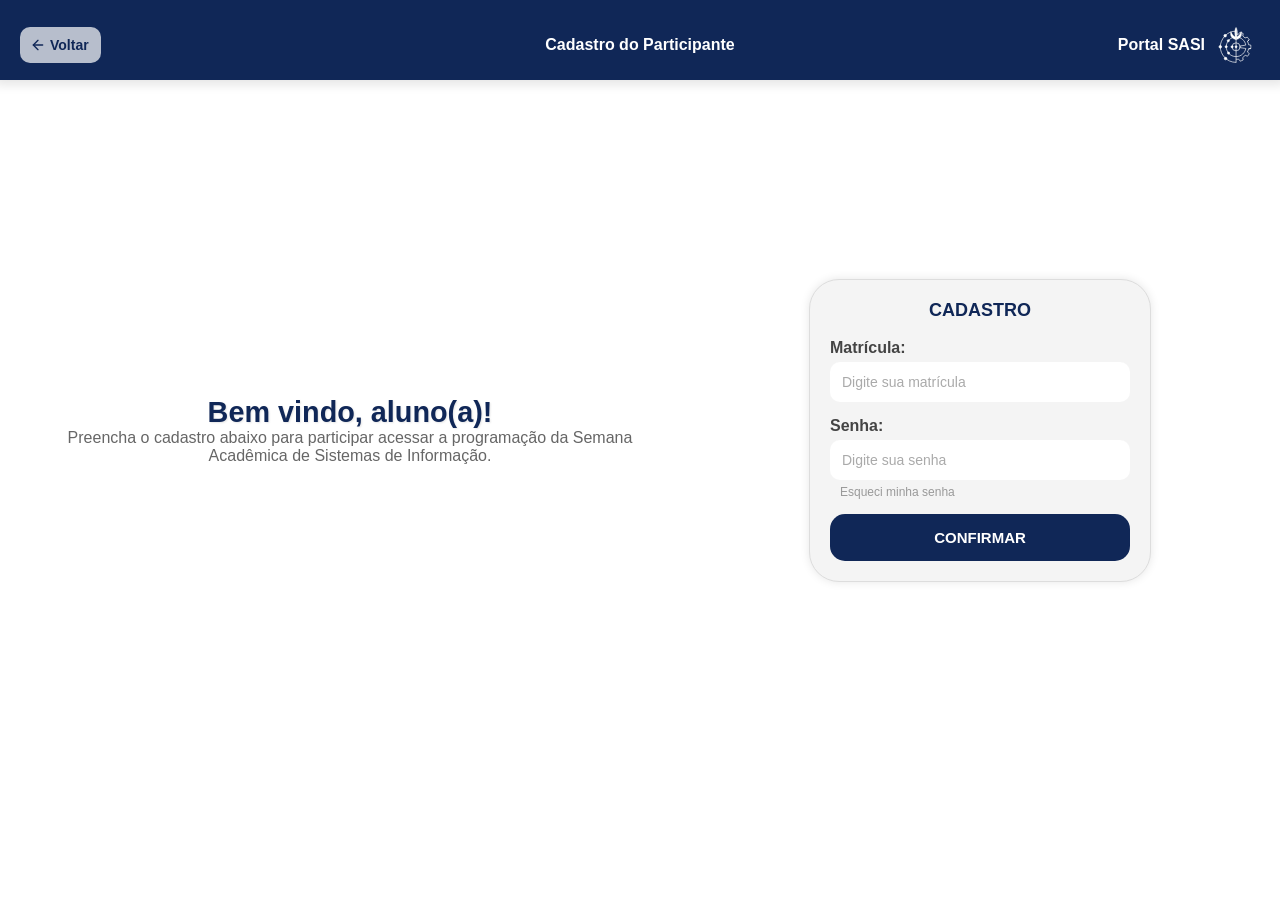
==== discente.html @ b6486fb3 "sla" ====
<!DOCTYPE html>
<html lang="pt-br">
<head>
    <meta charset="UTF-8">
    <meta name="viewport" content="width=device-width, initial-scale=1.0">
    <link rel="stylesheet" href="style.css">
    <title>Cadastro do Participante - SASI</title>
</head>
<body>
    <header>
        <a href="index.html" class="voltar"><svg xmlns="http://www.w3.org/2000/svg" width="24" height="24" viewBox="0 0 24 24" fill="none" stroke="currentColor" stroke-width="2" stroke-linecap="round" stroke-linejoin="round" class="lucide lucide-arrow-left preview-icon"><path d="m12 19-7-7 7-7"/><path d="M19 12H5"/></svg>Voltar</a>
        <h1>Cadastro do Participante</h1>
        <div class="logo">
            <h2>Portal SASI</h2>
            <img src="logo-white-ufrrj.svg" alt="Logo da UFRRJ">

        </div>
    </header>
    <main>
        <div class="title">
            <h2>Bem vindo, aluno(a)!</h2>
            <p>Preencha o cadastro abaixo para participar acessar a programação da Semana Acadêmica de Sistemas de Informação.</p>
        </div>
        <div class="cadastro-container">
            <form action="programacao.html" method="get">
                <span>Cadastro</span>
                <label for="matricula">Matrícula:</label>
                <input type="number" id="matricula" placeholder="Digite sua matrícula" required>
                <label for="senha">Senha:</label>
                <input type="password" id="senha" placeholder="Digite sua senha" required>
                <a href="#" id="esqueci-senha">Esqueci minha senha</a>
                <button type="submit">Confirmar</button>
            </form>
        </div>
    </main>
</body>
</html>
---- style.css ----
body {
    font-family: Arial, sans-serif;
    margin: 0;
    padding: 0;
}

header {
    position: fixed;
    left: 0;
    right: 0;
    display: grid;
    grid-template-columns: 1fr 2fr 1fr;
    align-items: center;
    background-color: #102757;
    color: #fff;
    padding: 20px;
    height: 40px;
    box-shadow: 0 0 10px 5px rgba(0, 0, 0, 0.1);
    h1 {
        display: flex;
        align-items: center;
        justify-content: center;
        margin: 0;
        font-size: 16px;
        font-weight: 600;
    }
    .logo {
        display: flex;
        flex-direction: row;
        align-items: center;
        justify-content: flex-end;
        gap: 5px;
        h2 {
            margin: 0;
            font-size: 16px;
            font-weight: 600;
        }
        img {
            height: 50px;
        }
    }
    .voltar {
        display: inline-flex;
        align-items: center;
        justify-content: flex-start;
        align-self: center;
        width: fit-content;
        padding: 10px 12px 10px 6px;
        text-decoration: none;
        background-color: #ffffffb2;
        border-radius: 10px;
        color: #102757;
        font-size: 14px;
        font-weight: 600;
        &:hover {
            color: #113175;
            background-color: #ddd;
            transform: scale(1.05);
        }
        svg {
        
            height: 16px;
        }
    }

}
main{
    display: flex;
    flex-direction: column;
    align-items: center;
    padding-top: 80px;
} 

.title {
    text-align: center;
    margin: 50px 30px;
    max-width: 600px;
    h2 {
        margin: 0;
        font-size: 1.8rem;
        font-weight: 600;
        color: #102757;
        text-shadow: 1px 1px 2px rgba(0, 0, 0, 0.1);
    }
    p {
        margin: 0;
        font-size: 16px;
        color: #666;
    }
}

.cadastro-container {
    display: flex;
    flex-direction: column;
    border: 1px solid #ddd;
    border-radius: 30px;
    background-color: #f4f4f4;
    min-width: 300px;
    max-width: 500px;
    margin: 20px;
    padding: 20px;
    box-shadow: 0px 0px 10px rgba(0, 0, 0, 0.1);
    form {
        display: contents;
    }
    span {
        font-size: 18px;
        font-weight: 600;
        text-align: center;
        text-transform: uppercase;
        color: #102757;
        margin-bottom: 18px;
    }
    label {
        font-size: 16px;
        font-weight: 600;
        color: #444;
        margin-bottom: 5px;
    }
    input {
        padding: 12px;
        font-size: 14px;
        border: none;
        border-radius: 10px;
        margin-bottom: 15px;
        &:focus {
            outline: none;
            box-shadow: 0px 0px 5px rgba(16, 39, 87, 0.5);

        }
        &::placeholder {
            color: #aaa;
        }
        &:hover {
            box-shadow: 0px 0px 5px rgba(16, 39, 87, 0.3);
            transform: scale(1.02);
            transition: all 0.3s ease;
        }
    }
    a {
        margin-top: 0;
        margin-left: 10px;
        font-size: 12px;
        font-weight: 400;
        color: #999;
        text-decoration: none;
        margin-bottom: 15px;
        &:hover {
            text-decoration: underline;
            color: #333;
        }
    }

    button {
        padding: 15px;
        font-size: 15px;
        font-weight: 600;
        text-transform: uppercase;
        color: #fff;
        background-color: #102757;
        border: none;
        border-radius: 15px;
        cursor: pointer;
        &:hover {
            background-color: #0d1f4a;
            transform: scale(1.02);
            transition: all 0.3s ease;
        }

    }
}
#senha {
    margin-bottom: 5px;
}

/*responsividade para desktop*/
@media (min-width: 768px) {
    main {
        display: flex;
        flex-direction: row;
        padding: 20px;
        gap: 20px;
        justify-content: center;
        align-items: center;
        min-height: calc(100vh - 80px);
    }
    .title {
        display: flex;
        flex-direction: column;
        justify-content: center;
        align-items: center;
    }

    .cadastro-container {
        margin: 20px auto;
        align-self: center;
    }
}
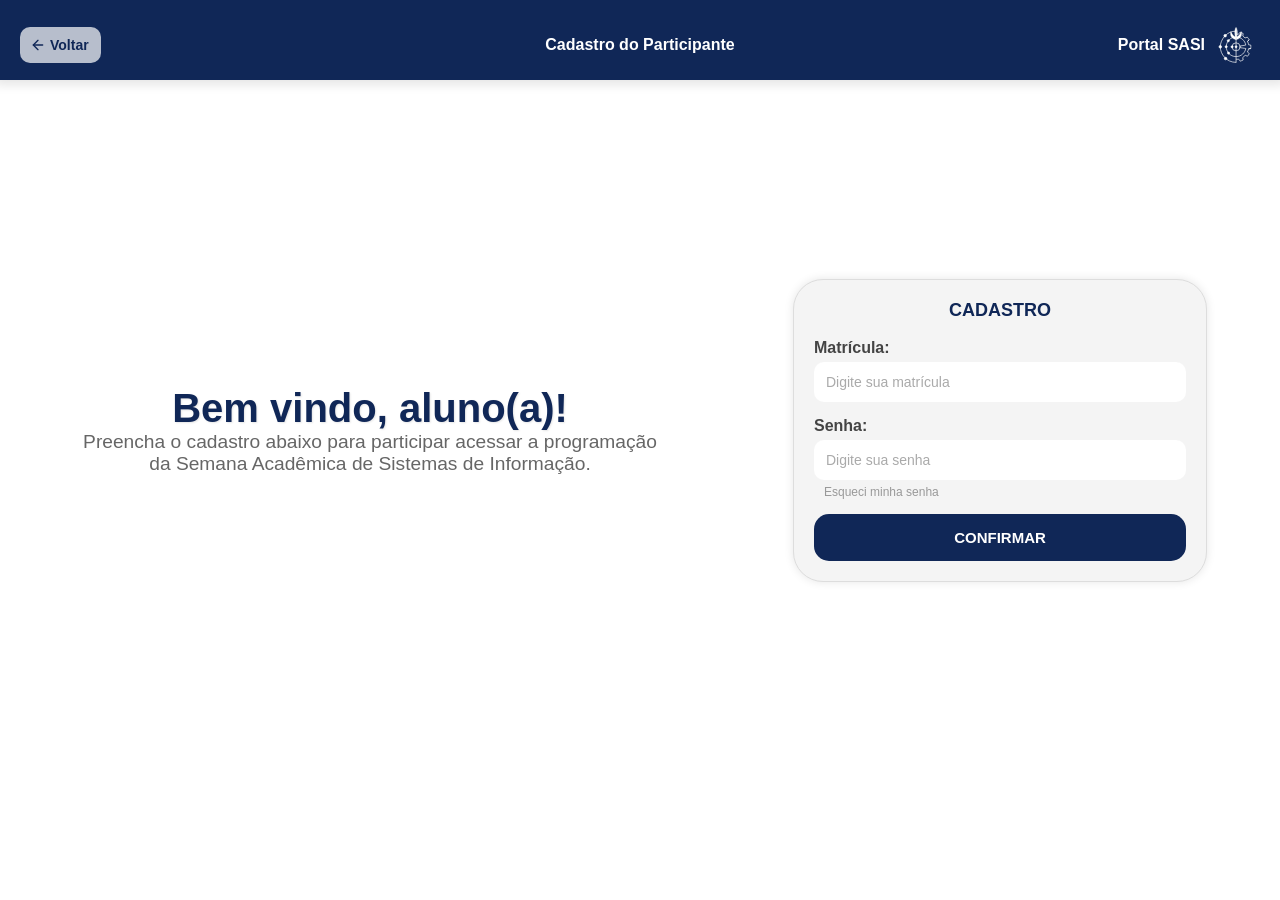
==== commit 41509460: "ajuste de responsividade" ====
--- a/discente.html
+++ b/discente.html
@@ -8,12 +8,13 @@
 </head>
 <body>
     <header>
-        <a href="index.html" class="voltar"><svg xmlns="http://www.w3.org/2000/svg" width="24" height="24" viewBox="0 0 24 24" fill="none" stroke="currentColor" stroke-width="2" stroke-linecap="round" stroke-linejoin="round" class="lucide lucide-arrow-left preview-icon"><path d="m12 19-7-7 7-7"/><path d="M19 12H5"/></svg>Voltar</a>
+        <a href="index.html" class="voltar"><svg xmlns="http://www.w3.org/2000/svg" width="24" height="24" viewBox="0 0 24 24" fill="none" stroke="currentColor" stroke-width="2" stroke-linecap="round" stroke-linejoin="round" class="lucide lucide-arrow-left preview-icon"><path d="m12 19-7-7 7-7"/><path d="M19 12H5"/></svg>
+            <span class="texto-btn">Voltar</span>
+        </a>
         <h1>Cadastro do Participante</h1>
         <div class="logo">
-            <h2>Portal SASI</h2>
+            <h2 class="texto-logo">Portal SASI</h2>
             <img src="logo-white-ufrrj.svg" alt="Logo da UFRRJ">
-
         </div>
     </header>
     <main>
--- a/style.css
+++ b/style.css
@@ -68,6 +68,7 @@
     display: flex;
     flex-direction: column;
     align-items: center;
+    justify-content: center;
     padding-top: 80px;
 } 
 
@@ -189,10 +190,43 @@
         flex-direction: column;
         justify-content: center;
         align-items: center;
+        padding: 20px;
+        min-width: 40vw;
+        h2 {
+            font-size: 2.5rem;
+        }
+        p {
+            font-size: 1.2rem;
+        }
     }
 
     .cadastro-container {
         margin: 20px auto;
         align-self: center;
-    }
-}
+        width: 30%;
+    }
+}
+@media (max-width: 600px) {
+    header {
+        padding: 10px 12px;
+    }
+    header .voltar .texto-btn, header .logo .texto-logo {
+        display: none;
+    }
+
+    header .voltar {
+        padding: 10px 8px;
+        justify-content: center;
+    }
+    header .voltar svg {
+        height: 18px;
+        margin: 0;
+    }
+    header .logo img {
+        height: 40px;
+    }
+    header h1 {
+        font-size: 16px;
+        
+    }
+}
